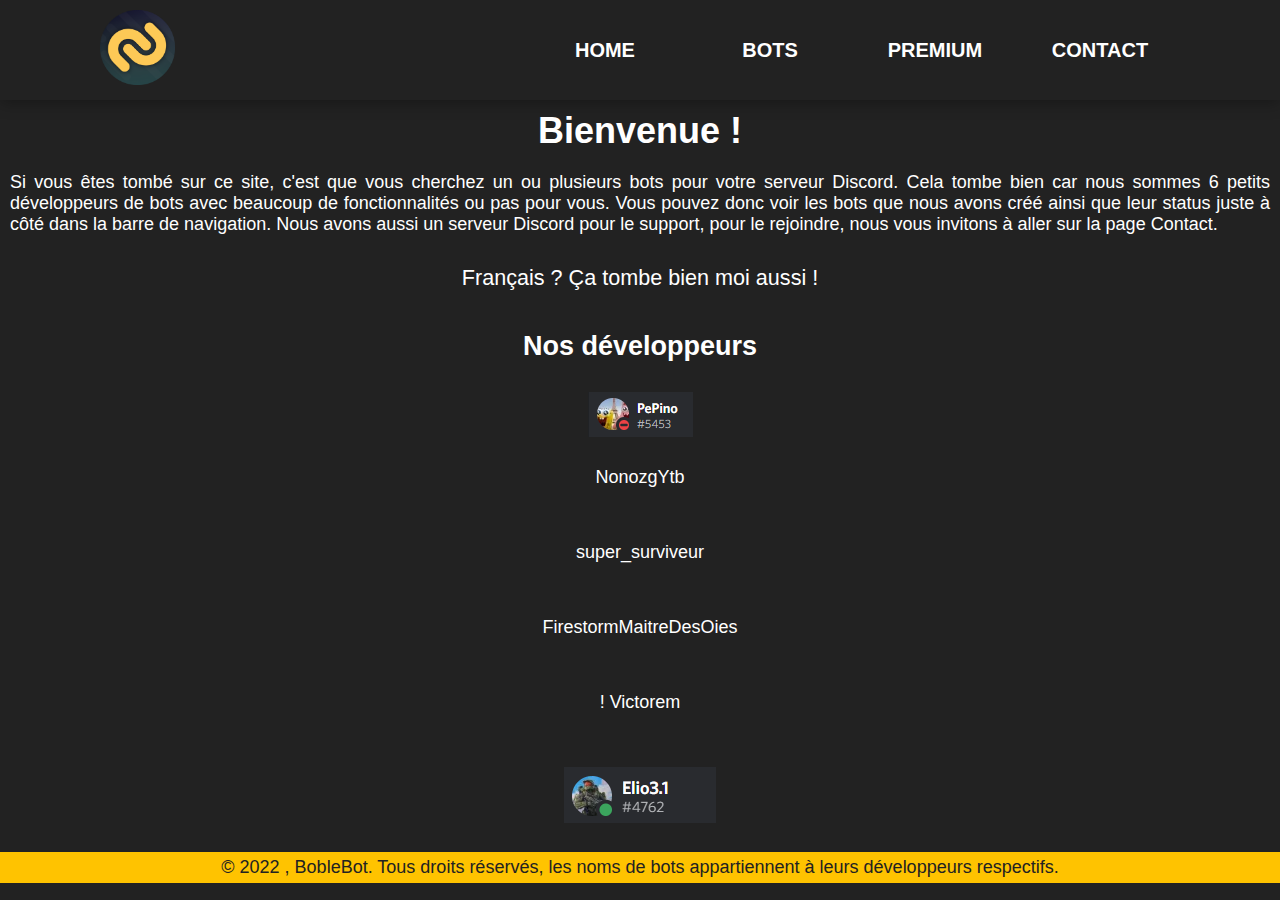
==== index.html @ 1cc6b911 "Add files via upload" ====
<!DOCTYPE html>
<html>
  <head>
    <title>BobleBot | Home</title>
    <meta name="viewport" content="width=device-width, initial-scale=1.0">
    <link href="style.css" rel="stylesheet" />
    <link href="https://fonts.googleapis.com/css2?family=Source+Sans+Pro:wght@400;700&display=swap" rel="stylesheet">
    <link rel="stylesheet" href="https://cdnjs.cloudflare.com/ajax/libs/font-awesome/5.14.0/css/all.min.css" integrity="sha512-1PKOgIY59xJ8Co8+NE6FZ+LOAZKjy+KY8iq0G4B3CyeY6wYHN3yt9PW0XpSriVlkMXe40PTKnXrLnZ9+fkDaog==" crossorigin="anonymous" />
    <link rel="shortcut icon" href="img/bob-icon-modified.png" type="image/bob-icon">
  </head>
  <body>
      <nav class="navigation">
          <a href="#" class="logo-lien">
            <img src="img/bob-icon-modified.png" alt="Logo" class="logo-image">
          </a>
          <div class="liens">
            <a href="#" class="nav-lien">Home</a>
            <a href="bot.html" class="nav-lien">Bots</a>
            <a href="premium.html" class="nav-lien">Premium</a>
            <a href="contact.html" class="nav-lien">Contact</a>
          </div>
      </nav>
    
    <main>
      <h1 class="welcome">Bienvenue !</h1>
      <p class="txt">
        Si vous êtes tombé sur ce site, c'est que vous cherchez un ou plusieurs bots pour votre serveur Discord. Cela tombe bien car nous sommes 6 petits développeurs de bots avec beaucoup de fonctionnalités ou pas pour vous. Vous pouvez donc voir les bots que nous avons créé ainsi que leur status juste à côté dans la barre de navigation. Nous avons aussi un serveur Discord pour le support, pour le rejoindre, nous vous invitons à aller sur la page Contact.
      </p>
      <p class="txt2">
        Français ? Ça tombe bien moi aussi !
      </p>
      <h2 class="tle-dev">Nos développeurs</h2>
      <ul class="dev">
          <li class="list-dev"><img src="img/pepino.png" alt="Pepino"></li>
          <li class="list-dev">NonozgYtb</li>
          <li class="list-dev">super_surviveur</li>
          <li class="list-dev">FirestormMaitreDesOies</li>
          <li class="list-dev">! Victorem</li>
          <li class="list-dev"><img src="img/Elio3.1.png" alt="Elio3.1"></li>
    </main>
  </body>
  <footer class="footer">
      <p>© 2022 , BobleBot. Tous droits réservés, les noms de bots appartiennent à leurs développeurs respectifs.</p>
  </footer>
</html>
---- style.css ----
*,
*::before,
*::after{
  margin: 0;
  padding: 0;
  box-sizing: inherit;
}

html{
  font-size: 18px;
  font-family: 'Roboto', sans-serif;
}

body {
  background-color: #222222;
  color: #ffffff;
  height: 100vh;
}

.navigation{
  padding: 10px 100px;
  display: flex;
  align-items: center;
  box-shadow: 0px 3px 15px rgba(0,0,0, .3);
}

.logo-lien{
  margin-right: auto;
}

.logo-image{
  width: 75px;
  height: auto;
}

.nav-lien:link,
.nav-lien:visited{
  text-decoration: none;
  font-size: 20px;
  padding: 10px 30px;
  text-transform: uppercase;
  color: #ffffff;
  font-weight: 600;
  display: inline-block;
  width: 100px;
  text-align: center;
  transition: all .2s;
}

.nav-lien:not(:last-child){
  border-radius: 1px solid  #FFC300 ;
}

.nav-lien:hover{
  background-color: #ffffff;
  color: #222222;
}

.main{
  height: 800px;
  display: flex;
  text-align: center;
  align-items: center;
}

.footer{
  background-color: #FFC300;
  color: #222222;
  text-align: center;
  padding: 5px;
}

.welcome{
  text-align: center;
  margin: 10px;
}

.txt{
  text-align: justify;
  padding: 10px;
}

.txt2{
  text-align: center;
  padding: 20px;
  font-size: larger;
}

.tle-dev{
  text-align: center;
  margin: 20px;
}

.dev{
  text-align: center;
  padding: 10px;
  list-style-type: none;
}

.list-dev{
  width: auto;
  height: 75px;
  border-radius: 10px 0;
}

.invite{
  text-align: center;
  font-size: 45px;
  padding: 250px;
}

.discord{
  text-decoration: none;
  color: #ffffff;
}

.list_bot{
  text-align: center;
  color: #ffffff;
  padding-top: 125px;
  padding-bottom: 50px;
  font-size: 45px;
}

.bbmo{
  text-align: center;
  padding-bottom: 15px;
}
.bbmo_image{
  width: 100px;
  height: 100px;
  border-radius: 50%;
}

.bbmc{
  text-align: center;
  padding-bottom: 15px;
}

.bbmc_image{
  width: 100px;
  height: 100px;
  border-radius: 50%;
}

.bbr{
  text-align: center;
  padding-bottom: 15px;
}

.bbr_image{
  width: 100px;
  height: 100px;
  border-radius: 50%;
}

.bbg{
  text-align: center;
  padding-bottom: 15px;
}

.bbg_image{
  width: 100px;
  height: 100px;
  border-radius: 50%;
}

.bbf{
  text-align: center;
  padding-bottom: 20px;
}

.bbf_image{
  width: 100px;
  height: 100px;
  border-radius: 50%;
}
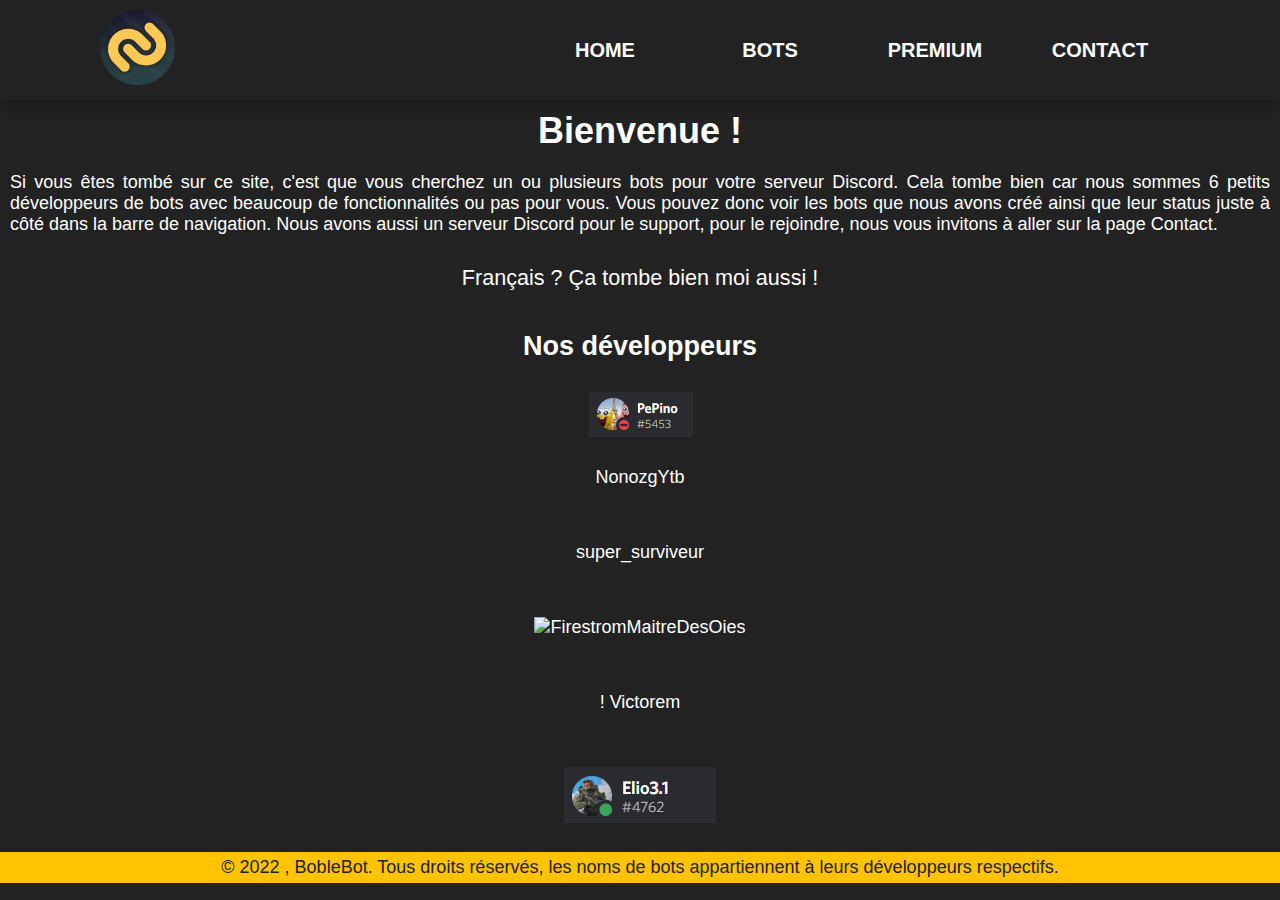
==== commit 07ed1636: "Update index.html" ====
--- a/index.html
+++ b/index.html
@@ -34,7 +34,7 @@
           <li class="list-dev"><img src="img/pepino.png" alt="Pepino"></li>
           <li class="list-dev">NonozgYtb</li>
           <li class="list-dev">super_surviveur</li>
-          <li class="list-dev">FirestormMaitreDesOies</li>
+          <li class="list-dev"><img src="img/firestrom.png" alt="FirestromMaitreDesOies"></li>
           <li class="list-dev">! Victorem</li>
           <li class="list-dev"><img src="img/Elio3.1.png" alt="Elio3.1"></li>
     </main>
@@ -42,4 +42,4 @@
   <footer class="footer">
       <p>© 2022 , BobleBot. Tous droits réservés, les noms de bots appartiennent à leurs développeurs respectifs.</p>
   </footer>
-</html>+</html>
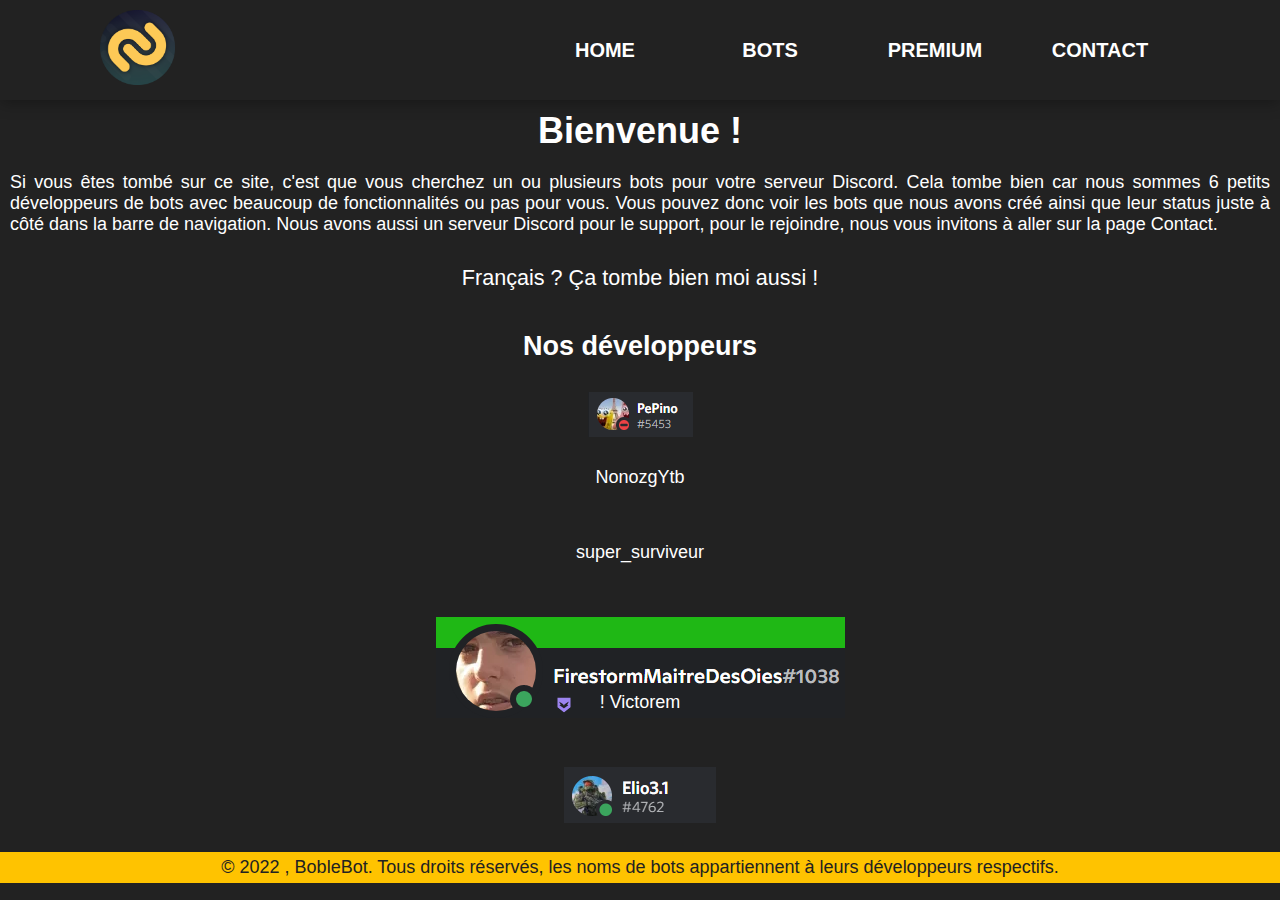
==== commit e64e7186: "Update index.html" ====
--- a/index.html
+++ b/index.html
@@ -34,7 +34,7 @@
           <li class="list-dev"><img src="img/pepino.png" alt="Pepino"></li>
           <li class="list-dev">NonozgYtb</li>
           <li class="list-dev">super_surviveur</li>
-          <li class="list-dev"><img src="img/firestrom.png" alt="FirestromMaitreDesOies"></li>
+          <li class="list-dev"><img src="img/firestorm.png" alt="FirestromMaitreDesOies"></li>
           <li class="list-dev">! Victorem</li>
           <li class="list-dev"><img src="img/Elio3.1.png" alt="Elio3.1"></li>
     </main>
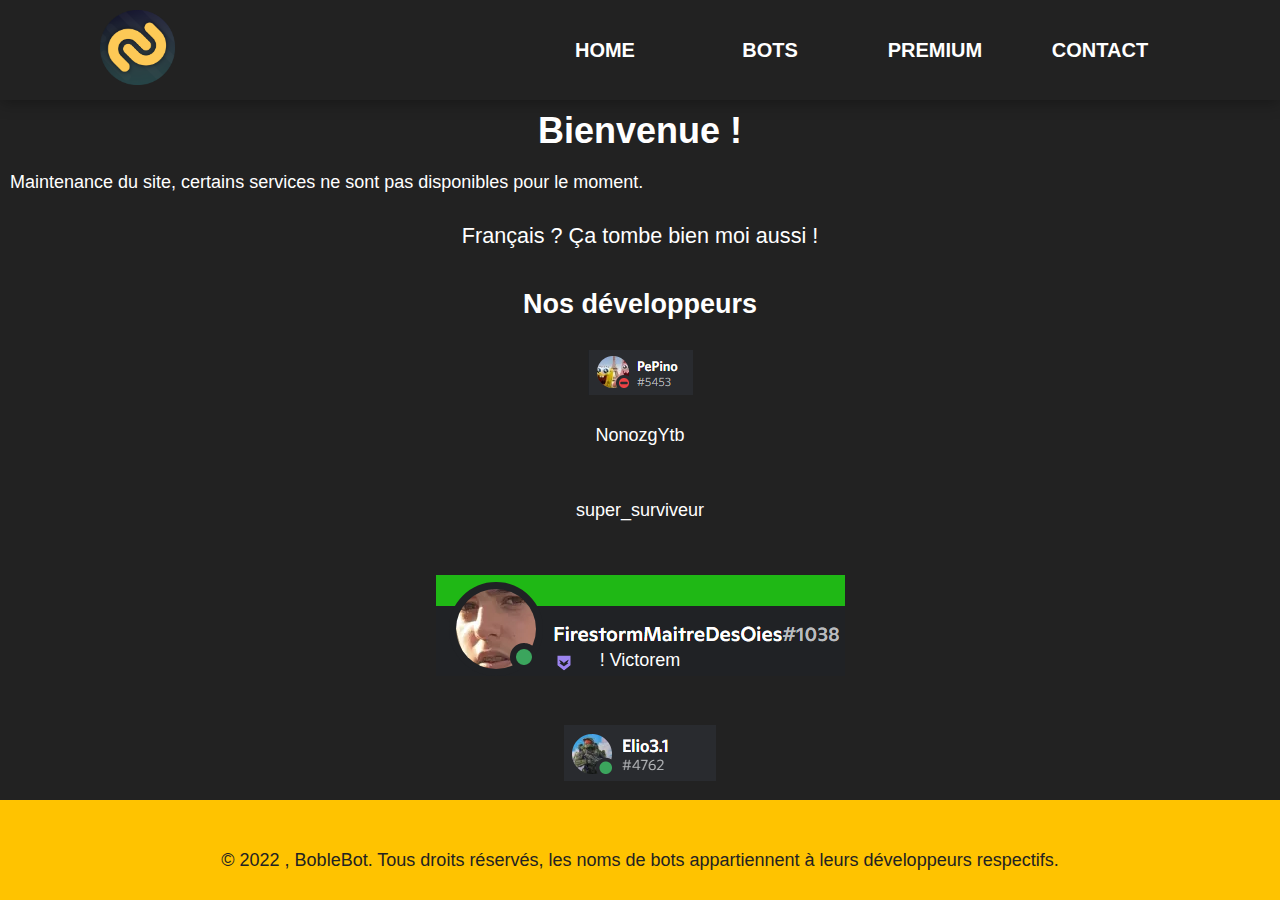
==== commit f68535e6: "Update index.html" ====
--- a/index.html
+++ b/index.html
@@ -24,7 +24,7 @@
     <main>
       <h1 class="welcome">Bienvenue !</h1>
       <p class="txt">
-        Si vous êtes tombé sur ce site, c'est que vous cherchez un ou plusieurs bots pour votre serveur Discord. Cela tombe bien car nous sommes 6 petits développeurs de bots avec beaucoup de fonctionnalités ou pas pour vous. Vous pouvez donc voir les bots que nous avons créé ainsi que leur status juste à côté dans la barre de navigation. Nous avons aussi un serveur Discord pour le support, pour le rejoindre, nous vous invitons à aller sur la page Contact.
+        Maintenance du site, certains services ne sont pas disponibles pour le moment.
       </p>
       <p class="txt2">
         Français ? Ça tombe bien moi aussi !
--- a/style.css
+++ b/style.css
@@ -66,8 +66,12 @@
 .footer{
   background-color: #FFC300;
   color: #222222;
+  position: absolute;
+  bottom: 0;
+  height: 50px;
+  width: 100%;
   text-align: center;
-  padding: 5px;
+  padding-top: 50px;
 }
 
 .welcome{
@@ -174,4 +178,4 @@
   width: 100px;
   height: 100px;
   border-radius: 50%;
-}+}
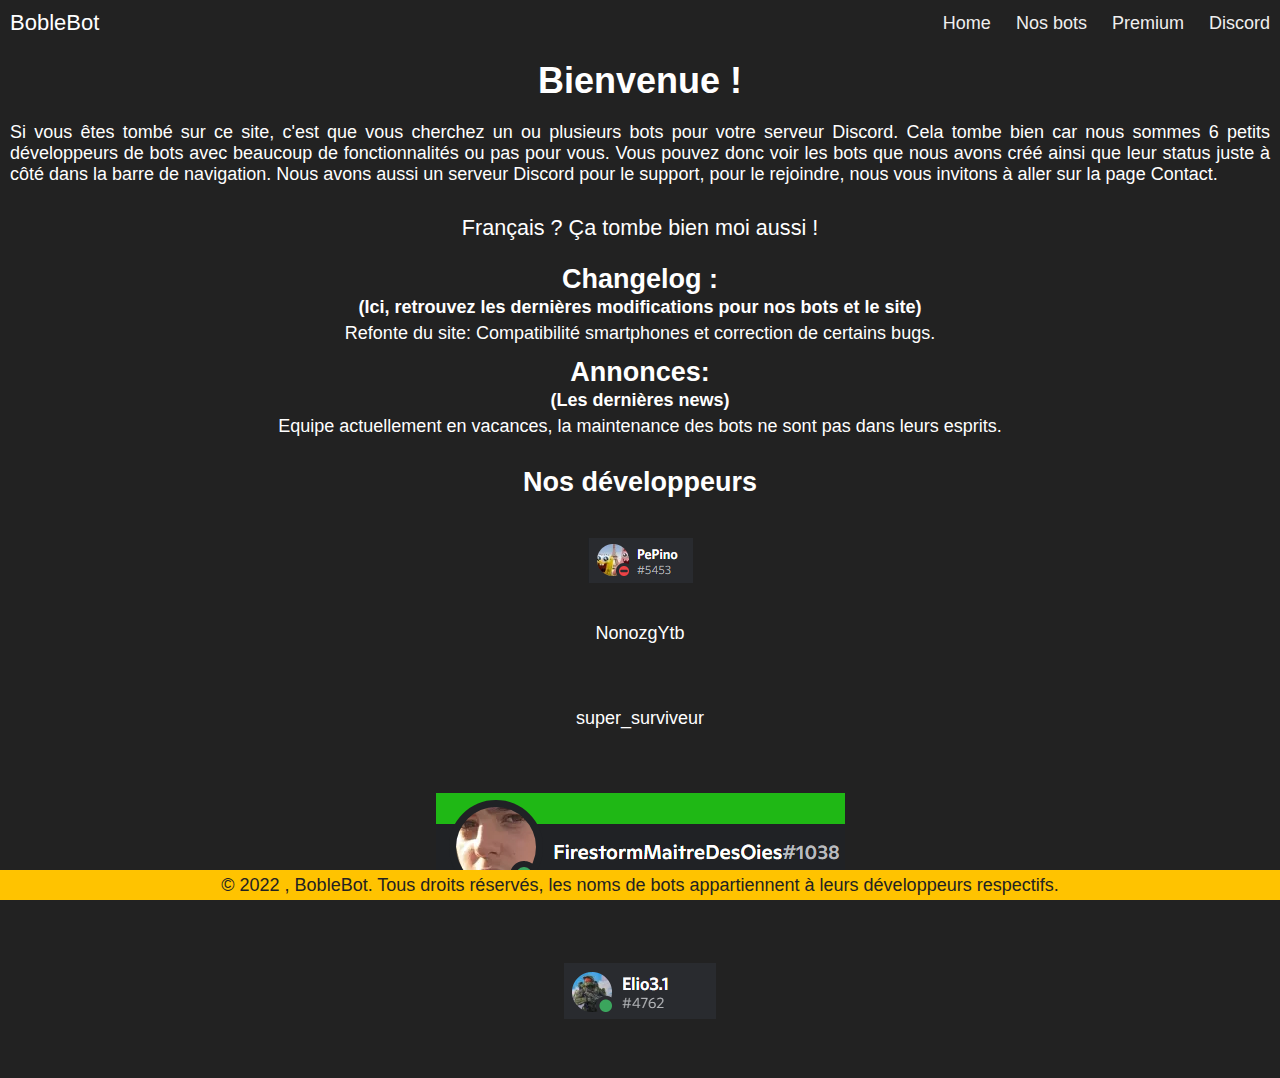
==== commit c8b2d3d6: "Refonte du site" ====
--- a/index.html
+++ b/index.html
@@ -5,36 +5,56 @@
     <meta name="viewport" content="width=device-width, initial-scale=1.0">
     <link href="style.css" rel="stylesheet" />
     <link href="https://fonts.googleapis.com/css2?family=Source+Sans+Pro:wght@400;700&display=swap" rel="stylesheet">
+    <script type="text/javasript" src="script.js"></script>
     <link rel="stylesheet" href="https://cdnjs.cloudflare.com/ajax/libs/font-awesome/5.14.0/css/all.min.css" integrity="sha512-1PKOgIY59xJ8Co8+NE6FZ+LOAZKjy+KY8iq0G4B3CyeY6wYHN3yt9PW0XpSriVlkMXe40PTKnXrLnZ9+fkDaog==" crossorigin="anonymous" />
     <link rel="shortcut icon" href="img/bob-icon-modified.png" type="image/bob-icon">
+    <link rel="stylesheet" href="https://cdnjs.cloudflare.com/ajax/libs/font-awesome/4.7.0/css/font-awesome.min.css">
   </head>
   <body>
-      <nav class="navigation">
-          <a href="#" class="logo-lien">
-            <img src="img/bob-icon-modified.png" alt="Logo" class="logo-image">
-          </a>
-          <div class="liens">
-            <a href="#" class="nav-lien">Home</a>
-            <a href="bot.html" class="nav-lien">Bots</a>
-            <a href="premium.html" class="nav-lien">Premium</a>
-            <a href="contact.html" class="nav-lien">Contact</a>
-          </div>
-      </nav>
+
+    <div class="nav">
+      <input type="checkbox" id="nav-check">
+      <div class="nav-header">
+        <div class="nav-title">
+          BobleBot
+        </div>
+      </div>
+      <div class="nav-btn">
+        <label for="nav-check">
+          <span></span>
+          <span></span>
+          <span></span>
+        </label>
+      </div>
+      
+      <div class="nav-links">
+        <a href="index.html">Home</a>
+        <a href="bot.html">Nos bots</a>
+        <a href="premium.html">Premium</a>
+        <a href="https://discord.gg/azHKu83zbG" target="_blank">Discord</a>
+      </div>
+    </div>
     
     <main>
       <h1 class="welcome">Bienvenue !</h1>
       <p class="txt">
-        Maintenance du site, certains services ne sont pas disponibles pour le moment.
+        Si vous êtes tombé sur ce site, c'est que vous cherchez un ou plusieurs bots pour votre serveur Discord. Cela tombe bien car nous sommes 6 petits développeurs de bots avec beaucoup de fonctionnalités ou pas pour vous. Vous pouvez donc voir les bots que nous avons créé ainsi que leur status juste à côté dans la barre de navigation. Nous avons aussi un serveur Discord pour le support, pour le rejoindre, nous vous invitons à aller sur la page Contact.
       </p>
       <p class="txt2">
         Français ? Ça tombe bien moi aussi !
       </p>
+      <h2 class="changelog">Changelog :</h2>
+      <h4 class="legende">(Ici, retrouvez les dernières modifications pour nos bots et le site)</h4>
+      <p class="txt_chnlog">Refonte du site: Compatibilité smartphones et correction de certains bugs.</p>
+      <h2 class="annonces">Annonces:</h2>
+      <h4 class="legndann">(Les dernières news)</h4>
+      <p class="txtannonces">Equipe actuellement en vacances, la maintenance des bots ne sont pas dans leurs esprits.</p>
       <h2 class="tle-dev">Nos développeurs</h2>
       <ul class="dev">
           <li class="list-dev"><img src="img/pepino.png" alt="Pepino"></li>
           <li class="list-dev">NonozgYtb</li>
           <li class="list-dev">super_surviveur</li>
-          <li class="list-dev"><img src="img/firestorm.png" alt="FirestromMaitreDesOies"></li>
+          <li class="list-dev"><img src="img/firestorm.png" alt="FirestormMaîtreDesOies"></li>
           <li class="list-dev">! Victorem</li>
           <li class="list-dev"><img src="img/Elio3.1.png" alt="Elio3.1"></li>
     </main>
@@ -42,4 +62,4 @@
   <footer class="footer">
       <p>© 2022 , BobleBot. Tous droits réservés, les noms de bots appartiennent à leurs développeurs respectifs.</p>
   </footer>
-</html>
+</html>--- a/style.css
+++ b/style.css
@@ -1,12 +1,15 @@
 *,
 *::before,
-*::after{
+*::after {
   margin: 0;
   padding: 0;
   box-sizing: inherit;
 }
 
-html{
+
+
+
+html {
   font-size: 18px;
   font-family: 'Roboto', sans-serif;
 }
@@ -17,108 +20,204 @@
   height: 100vh;
 }
 
-.navigation{
-  padding: 10px 100px;
-  display: flex;
-  align-items: center;
-  box-shadow: 0px 3px 15px rgba(0,0,0, .3);
-}
-
-.logo-lien{
-  margin-right: auto;
-}
-
-.logo-image{
-  width: 75px;
-  height: auto;
-}
-
-.nav-lien:link,
-.nav-lien:visited{
+.icon_img {
+  width: 50px;
+}
+
+.nav {
+  height: 50px;
+  width: 100%;
+  background-color: #222222;
+  position: relative;
+}
+
+.nav > .nav-header {
+  display: inline;
+}
+
+.nav > .nav-header > .nav-title {
+  display: inline-block;
+  font-size: 22px;
+  color: #fff;
+  padding: 10px 10px 10px 10px;
+}
+
+.nav > .nav-btn {
+  display: none;
+}
+
+.nav > .nav-links {
+  display: inline;
+  float: right;
+  font-size: 18px;
+}
+
+.nav > .nav-links > a {
+  display: inline-block;
+  padding: 13px 10px 13px 10px;
   text-decoration: none;
-  font-size: 20px;
-  padding: 10px 30px;
-  text-transform: uppercase;
-  color: #ffffff;
-  font-weight: 600;
-  display: inline-block;
-  width: 100px;
-  text-align: center;
-  transition: all .2s;
-}
-
-.nav-lien:not(:last-child){
-  border-radius: 1px solid  #FFC300 ;
-}
-
-.nav-lien:hover{
-  background-color: #ffffff;
-  color: #222222;
-}
-
-.main{
+  color: #efefef;
+}
+
+.nav > .nav-links > a:hover {
+  background-color: rgba(0, 0, 0, 0.3);
+}
+
+.nav > #nav-check {
+  display: none;
+}
+
+@media (max-width:600px) {
+  .nav > .nav-btn {
+    display: inline-block;
+    position: absolute;
+    right: 0px;
+    top: 0px;
+  }
+  .nav > .nav-btn > label {
+    display: inline-block;
+    width: 50px;
+    height: 50px;
+    padding: 13px;
+  }
+  .nav > .nav-btn > label:hover,.nav  #nav-check:checked ~ .nav-btn > label {
+    background-color: rgba(0, 0, 0, 0.3);
+  }
+  .nav > .nav-btn > label > span {
+    display: block;
+    width: 25px;
+    height: 10px;
+    border-top: 2px solid #eee;
+  }
+  .nav > .nav-links {
+    position: absolute;
+    display: block;
+    width: 100%;
+    background-color: #333;
+    height: 0px;
+    transition: all 0.3s ease-in;
+    overflow-y: hidden;
+    top: 50px;
+    left: 0px;
+  }
+  .nav > .nav-links > a {
+    display: block;
+    width: 100%;
+  }
+  .nav > #nav-check:not(:checked) ~ .nav-links {
+    height: 0px;
+  }
+  .nav > #nav-check:checked ~ .nav-links {
+    height: calc(100vh - 50px);
+    overflow-y: auto;
+  }
+}
+
+.main {
   height: 800px;
   display: flex;
   text-align: center;
   align-items: center;
 }
 
-.footer{
+.footer {
   background-color: #FFC300;
   color: #222222;
+  text-align: center;
+  padding-top: 5px;
+  position: sticky;
+  width: 100%;
+  bottom: 0;
+  height: 25px;
+}
+
+.footer_premium {
+  background-color: #FFC300;
+  color: #222222;
+  text-align: center;
+  padding-top: 5px;
   position: absolute;
+  width: 100%;
   bottom: 0;
-  height: 50px;
-  width: 100%;
-  text-align: center;
-  padding-top: 50px;
-}
-
-.welcome{
+  height: 25px;
+}
+
+.welcome {
   text-align: center;
   margin: 10px;
 }
 
-.txt{
+.txt {
   text-align: justify;
   padding: 10px;
 }
 
-.txt2{
+.txt2 {
   text-align: center;
   padding: 20px;
   font-size: larger;
 }
 
-.tle-dev{
+.changelog {
+  text-align: center;
+  padding: 2.5px;
+}
+
+.legende {
+  text-align: center;
+  padding-bottom: 5px;
+}
+
+.txt_chnlog {
+  text-align: center;
+  padding-bottom: 10px;
+}
+
+.annonces {
+  text-align: center;
+  padding: 2.5px;
+}
+
+.legndann {
+  text-align: center;
+  padding-bottom: 5px;
+}
+
+.txtannonces {
+  text-align: center;
+  padding-bottom: 10px;
+}
+
+.tle-dev {
   text-align: center;
   margin: 20px;
 }
 
-.dev{
+.dev {
   text-align: center;
   padding: 10px;
   list-style-type: none;
 }
 
-.list-dev{
+.list-dev {
   width: auto;
   height: 75px;
   border-radius: 10px 0;
-}
-
-.invite{
+  padding-top: 10px;
+}
+
+.invite {
   text-align: center;
   font-size: 45px;
   padding: 250px;
 }
 
-.discord{
+.discord {
   text-decoration: none;
   color: #ffffff;
 }
 
-.list_bot{
+.list_bot {
   text-align: center;
   color: #ffffff;
   padding-top: 125px;
@@ -126,56 +225,57 @@
   font-size: 45px;
 }
 
-.bbmo{
-  text-align: center;
-  padding-bottom: 15px;
-}
-.bbmo_image{
-  width: 100px;
-  height: 100px;
-  border-radius: 50%;
-}
-
-.bbmc{
-  text-align: center;
-  padding-bottom: 15px;
-}
-
-.bbmc_image{
-  width: 100px;
-  height: 100px;
-  border-radius: 50%;
-}
-
-.bbr{
-  text-align: center;
-  padding-bottom: 15px;
-}
-
-.bbr_image{
-  width: 100px;
-  height: 100px;
-  border-radius: 50%;
-}
-
-.bbg{
-  text-align: center;
-  padding-bottom: 15px;
-}
-
-.bbg_image{
-  width: 100px;
-  height: 100px;
-  border-radius: 50%;
-}
-
-.bbf{
+.bbmo {
+  text-align: center;
+  padding-bottom: 15px;
+}
+
+.bbmo_image {
+  width: 100px;
+  height: 100px;
+  border-radius: 50%;
+}
+
+.bbmc {
+  text-align: center;
+  padding-bottom: 15px;
+}
+
+.bbmc_image {
+  width: 100px;
+  height: 100px;
+  border-radius: 50%;
+}
+
+.bbr {
+  text-align: center;
+  padding-bottom: 15px;
+}
+
+.bbr_image {
+  width: 100px;
+  height: 100px;
+  border-radius: 50%;
+}
+
+.bbg {
+  text-align: center;
+  padding-bottom: 15px;
+}
+
+.bbg_image {
+  width: 100px;
+  height: 100px;
+  border-radius: 50%;
+}
+
+.bbf {
   text-align: center;
   padding-bottom: 20px;
 }
 
-.bbf_image{
-  width: 100px;
-  height: 100px;
-  border-radius: 50%;
-}
+.bbf_image {
+  width: 100px;
+  height: 100px;
+  border-radius: 50%;
+}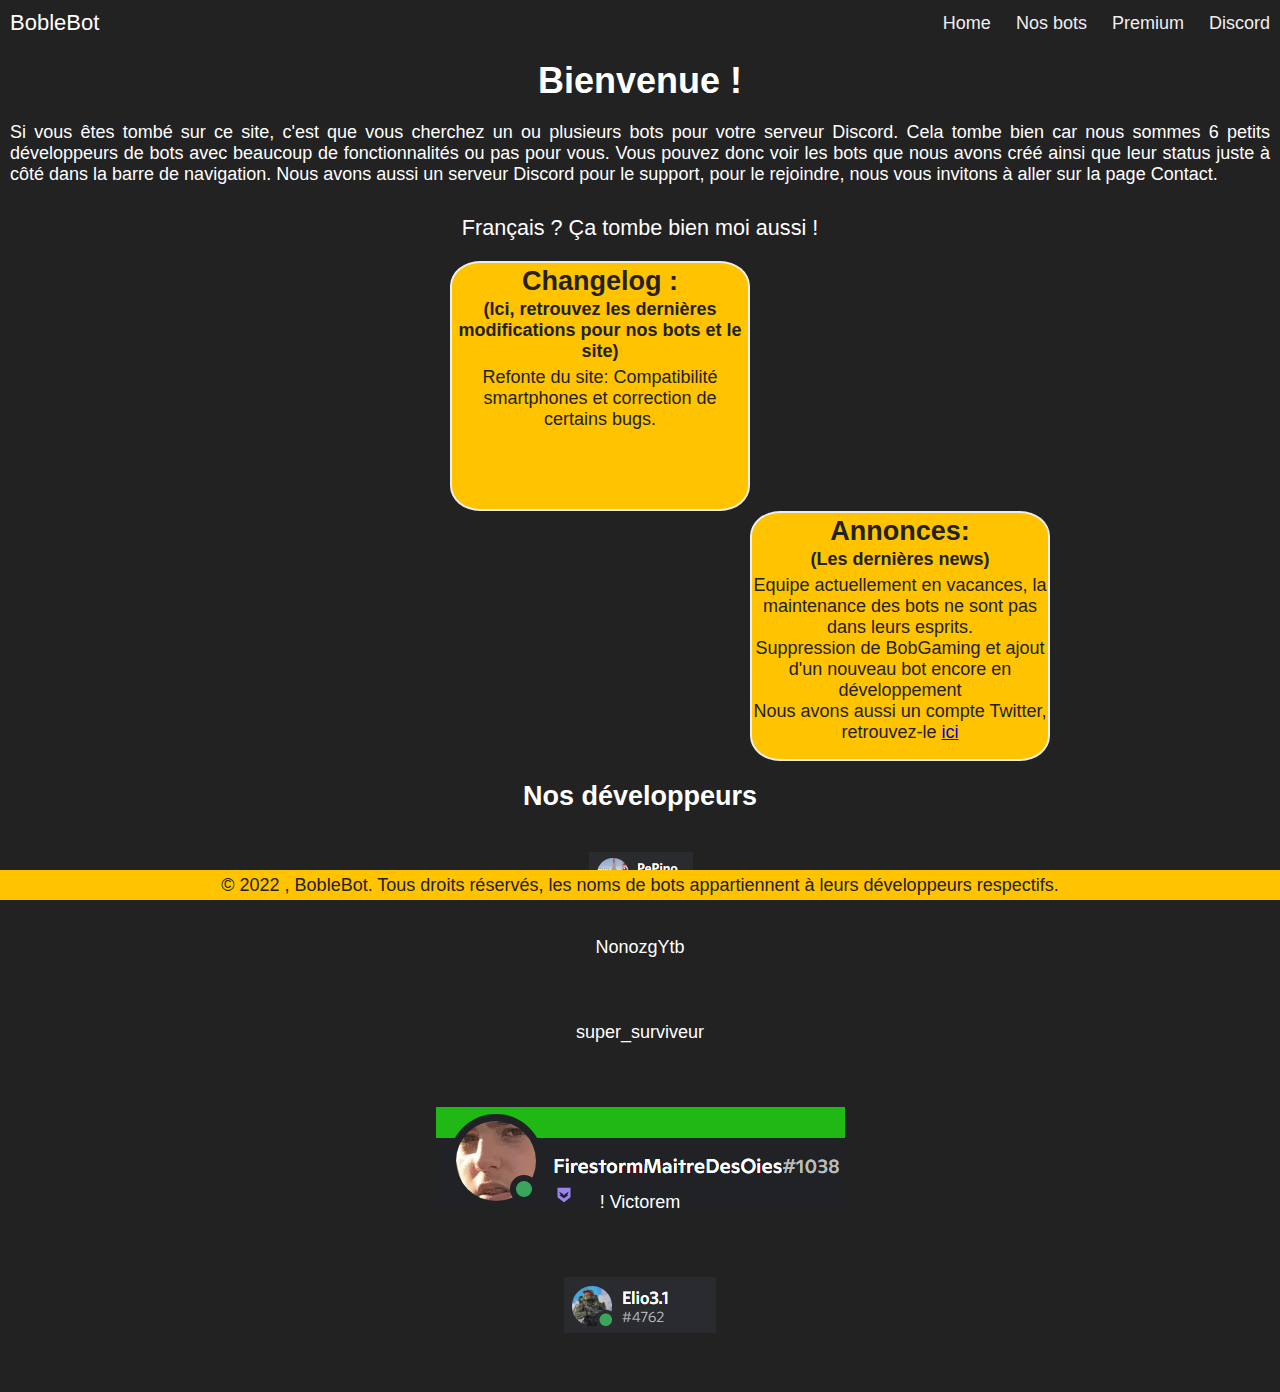
==== commit b003aeb7: "Add files via upload" ====
--- a/index.html
+++ b/index.html
@@ -43,12 +43,16 @@
       <p class="txt2">
         Français ? Ça tombe bien moi aussi !
       </p>
+      <div class="firstbox">
       <h2 class="changelog">Changelog :</h2>
       <h4 class="legende">(Ici, retrouvez les dernières modifications pour nos bots et le site)</h4>
       <p class="txt_chnlog">Refonte du site: Compatibilité smartphones et correction de certains bugs.</p>
+      </div>
+      <div class="annbox">
       <h2 class="annonces">Annonces:</h2>
       <h4 class="legndann">(Les dernières news)</h4>
-      <p class="txtannonces">Equipe actuellement en vacances, la maintenance des bots ne sont pas dans leurs esprits.</p>
+      <p class="txtannonces">Equipe actuellement en vacances, la maintenance des bots ne sont pas dans leurs esprits. <br> Suppression de BobGaming et ajout d'un nouveau bot encore en développement <br> Nous avons aussi un compte Twitter, retrouvez-le <a href="https://twitter.com/BobleBotoff" target = _blank>ici</a></p>
+      </div>
       <h2 class="tle-dev">Nos développeurs</h2>
       <ul class="dev">
           <li class="list-dev"><img src="img/pepino.png" alt="Pepino"></li>
--- a/style.css
+++ b/style.css
@@ -111,6 +111,7 @@
     height: calc(100vh - 50px);
     overflow-y: auto;
   }
+
 }
 
 .main {
@@ -131,6 +132,11 @@
   height: 25px;
 }
 
+.premium{
+  text-align: center;
+  font-size: xx-large;
+}
+
 .footer_premium {
   background-color: #FFC300;
   color: #222222;
@@ -158,34 +164,62 @@
   font-size: larger;
 }
 
+.firstbox{
+  box-sizing: border-box;
+  align-self: center;
+  height: 250px;
+  width: 300px;
+  border-radius: 10%;
+  margin-left: 450px;
+  background-color: #FFC300;
+  border: 2px solid #eee;
+}
+
 .changelog {
   text-align: center;
   padding: 2.5px;
+  color:#222222;
 }
 
 .legende {
   text-align: center;
   padding-bottom: 5px;
+  color: #222222;
 }
 
 .txt_chnlog {
   text-align: center;
   padding-bottom: 10px;
+  color: #222222;
+}
+
+.annbox{
+  align-items: center;
+  box-sizing: border-box;
+  height: 250px;
+  width: 300px;
+  border-radius: 10%;
+  margin-left: 750px;
+  background-color: #FFC300;
+  border: 2px solid #eee;
 }
 
 .annonces {
   text-align: center;
   padding: 2.5px;
+  color: #222222;
 }
 
 .legndann {
   text-align: center;
   padding-bottom: 5px;
+  color: #222222;
 }
 
 .txtannonces {
   text-align: center;
   padding-bottom: 10px;
+  color: #222222;
 }
 
 .tle-dev {
